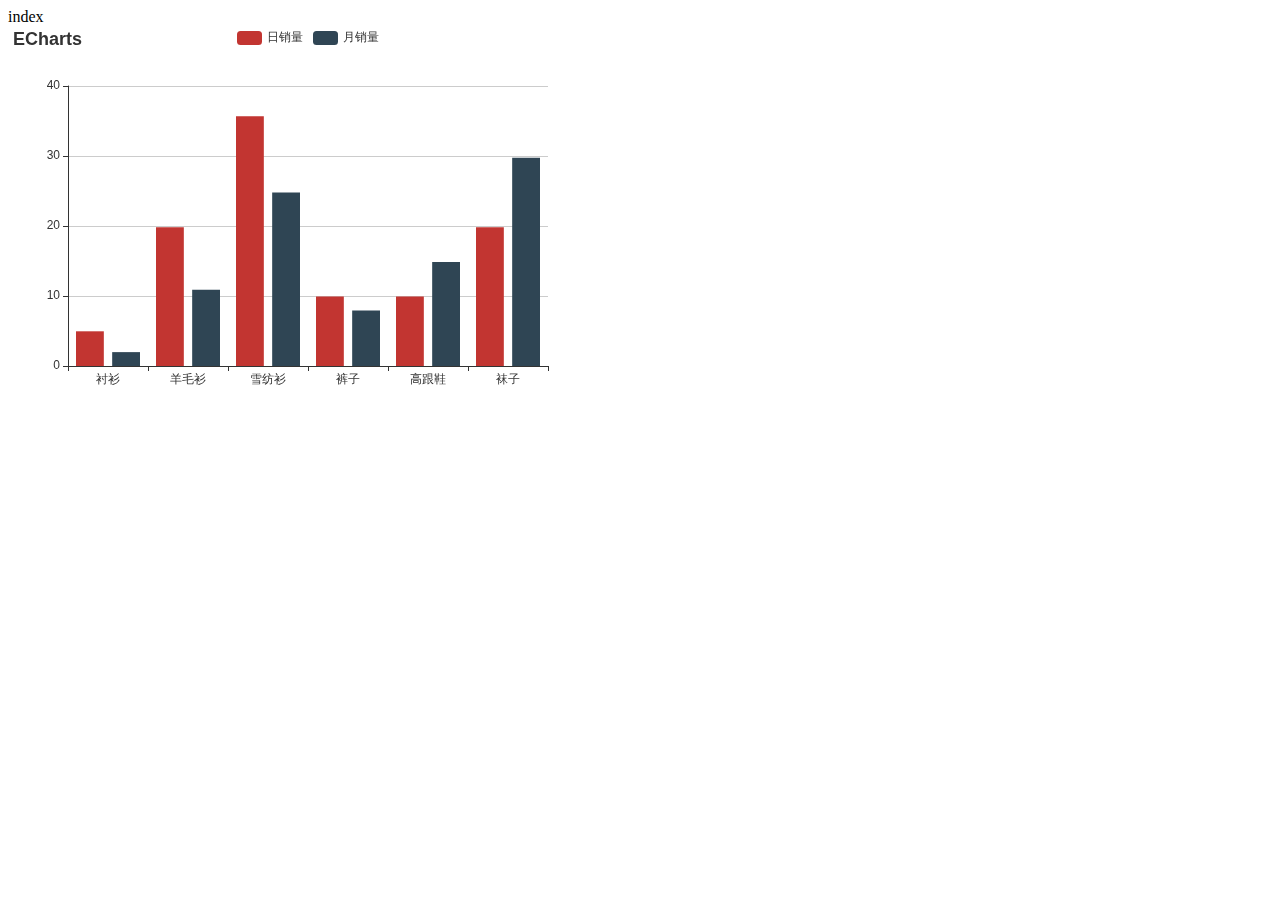
==== i9-xiaofang-web/src/main/resources/templates/index.html @ 8f6b1fd4 "mybatis接入" ====
<!DOCTYPE html>
<html xmlns:th="http://www.thymeleaf.org">
<head>
    <meta http-equiv="Content-Type" content="text/html; charset=UTF-8" />
    <title>主页</title>
    <script src="../static/echarts/echarts.min.js" th:src="@{/echarts/echarts.min.js}" />
    <script src="http://libs.baidu.com/jquery/1.9.0/jquery.js" ></script>
</head>
<body>
    index
    <!-- 为 ECharts 准备一个具备大小（宽高）的 DOM -->
    <div id="main" style="width: 600px;height:400px;"></div>
    <script type="text/javascript" >
        // 基于准备好的dom，初始化echarts实例
        var myChart = echarts.init(document.getElementById("main"));
        // 指定图表的配置项和数据
        var option = {
            title: {
                text: 'ECharts'
            },
            tooltip: {},
            legend: {
                data:['日销量',"月销量"]
            },
            xAxis: {
                data: ["衬衫","羊毛衫","雪纺衫","裤子","高跟鞋","袜子"]
            },
            yAxis: {},
            series: [
                {
                name: '日销量',
                type: 'bar',
                data: [5, 20, 36, 10, 10, 20]
                },
                {
                    name: '月销量',
                    type: 'bar',
                    data: [2, 11, 25, 8, 15, 30]
                },
            ]
        };

        // 使用刚指定的配置项和数据显示图表。
        myChart.setOption(option);
    </script>
</body>
</html>
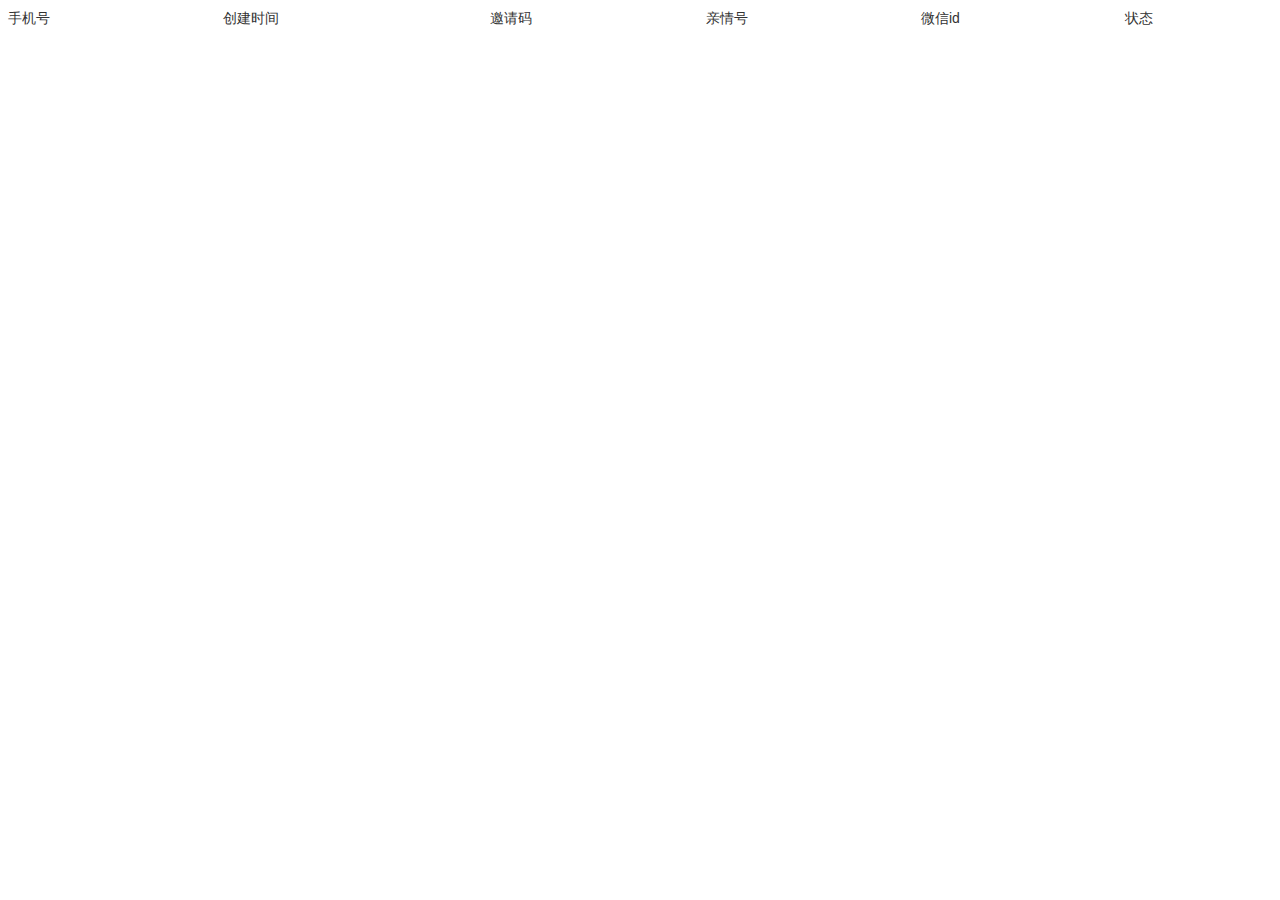
==== commit 237c1595: "111" ====
--- a/i9-xiaofang-web/src/main/resources/templates/index.html
+++ b/i9-xiaofang-web/src/main/resources/templates/index.html
@@ -1,47 +1,83 @@
 <!DOCTYPE html>
 <html xmlns:th="http://www.thymeleaf.org">
+<html lang="en">
 <head>
-    <meta http-equiv="Content-Type" content="text/html; charset=UTF-8" />
-    <title>主页</title>
-    <script src="../static/echarts/echarts.min.js" th:src="@{/echarts/echarts.min.js}" />
-    <script src="http://libs.baidu.com/jquery/1.9.0/jquery.js" ></script>
+    <meta charset="UTF-8">
+    <title>Title</title>
+    <link rel="stylesheet" type="text/css"  href="../static/css/pageMe.css" th:href="@{/css/pageMe.css}"/>
+    <link rel="stylesheet" type="text/css"  href="../static/bootstrap-3.3.7-dist/css/bootstrap.css" th:href="@{/bootstrap-3.3.7-dist/css/bootstrap.css}"/>
 </head>
 <body>
-    index
-    <!-- 为 ECharts 准备一个具备大小（宽高）的 DOM -->
-    <div id="main" style="width: 600px;height:400px;"></div>
-    <script type="text/javascript" >
-        // 基于准备好的dom，初始化echarts实例
-        var myChart = echarts.init(document.getElementById("main"));
-        // 指定图表的配置项和数据
-        var option = {
-            title: {
-                text: 'ECharts'
-            },
-            tooltip: {},
-            legend: {
-                data:['日销量',"月销量"]
-            },
-            xAxis: {
-                data: ["衬衫","羊毛衫","雪纺衫","裤子","高跟鞋","袜子"]
-            },
-            yAxis: {},
-            series: [
-                {
-                name: '日销量',
-                type: 'bar',
-                data: [5, 20, 36, 10, 10, 20]
-                },
-                {
-                    name: '月销量',
-                    type: 'bar',
-                    data: [2, 11, 25, 8, 15, 30]
-                },
-            ]
-        };
 
-        // 使用刚指定的配置项和数据显示图表。
-        myChart.setOption(option);
-    </script>
+    <div class="table-responsive">
+        <table id="dataSet" class="table">
+            <thead>
+            <tr>
+                <td>手机号</td>
+                <td>创建时间</td>
+                <td>邀请码</td>
+                <td>亲情号</td>
+                <td>微信id</td>
+                <td>状态</td>
+            </tr>
+            </thead>
+            <tbody id="bodyData">
+            </tbody>
+        </table>
+    </div>
+
+    <div id="page" class="page_div"></div>
+
+<script src="../static/js/jquery.min.js" th:src="@{/js/jquery.min.js}"></script>
+<script src="../static/bootstrap-3.3.7-dist/js/bootstrap.js" th:src="@{/bootstrap-3.3.7-dist/js/bootstrap.js}"></script>
 </body>
+<script>
+    var param ={
+        currentPage : 1,
+        pageSize :10
+    };
+
+    function grid(param) {
+        $.ajax({
+            type:"post",
+            data:param,
+            url : "/t-user/openTable",
+            success :function (data) {
+                var totalSize = data.data.users.total;
+                console.log("总个数为："+totalSize);
+                var currentPage = data.data.users.current;
+                console.log("当前页数："+currentPage);
+                var totalPage = data.data.users.pages;
+                console.log("总页数："+totalPage);
+
+                //生成表格
+                var dataAll =data.data.users.records;
+                var bodyHtml ="";
+                for(i in dataAll){
+                    if(dataAll[i].state ==0){
+                        bodyHtml += "<tr><td>"+dataAll[i].phone+"</td><td>"+dataAll[i].createTime+"</td><td>"+dataAll[i].inviteCode+"</td><td>"+dataAll[i].familyPhone+"</td><td>"+dataAll[i].wechatId+"</td><td>未审核</td></tr>";
+                    }else{
+                        bodyHtml += "<tr><td>"+dataAll[i].phone+"</td><td>"+dataAll[i].createTime+"</td><td>"+dataAll[i].inviteCode+"</td><td>"+dataAll[i].familyPhone+"</td><td>"+dataAll[i].wechatId+"</td><td>已审核</td></tr>";
+                    }
+                }
+                $("#bodyData").html(bodyHtml);
+                // 分页
+                $("#page").paging({
+                    pageNum: currentPage, // 当前页面
+                    totalNum: totalPage, // 总页码
+                    totalList: totalSize, // 记录总数量
+                    callback: function (currentPage) { //回调函数
+                        var param = {
+                            currentPage : currentPage,
+                            pageSize : 10
+                        }
+                        grid(param);
+                    }
+                });
+            }
+        });
+    }
+    grid(param);
+</script>
+<script src="../static/js/pageMe.js" th:src="@{/js/pageMe.js}"></script>
 </html>